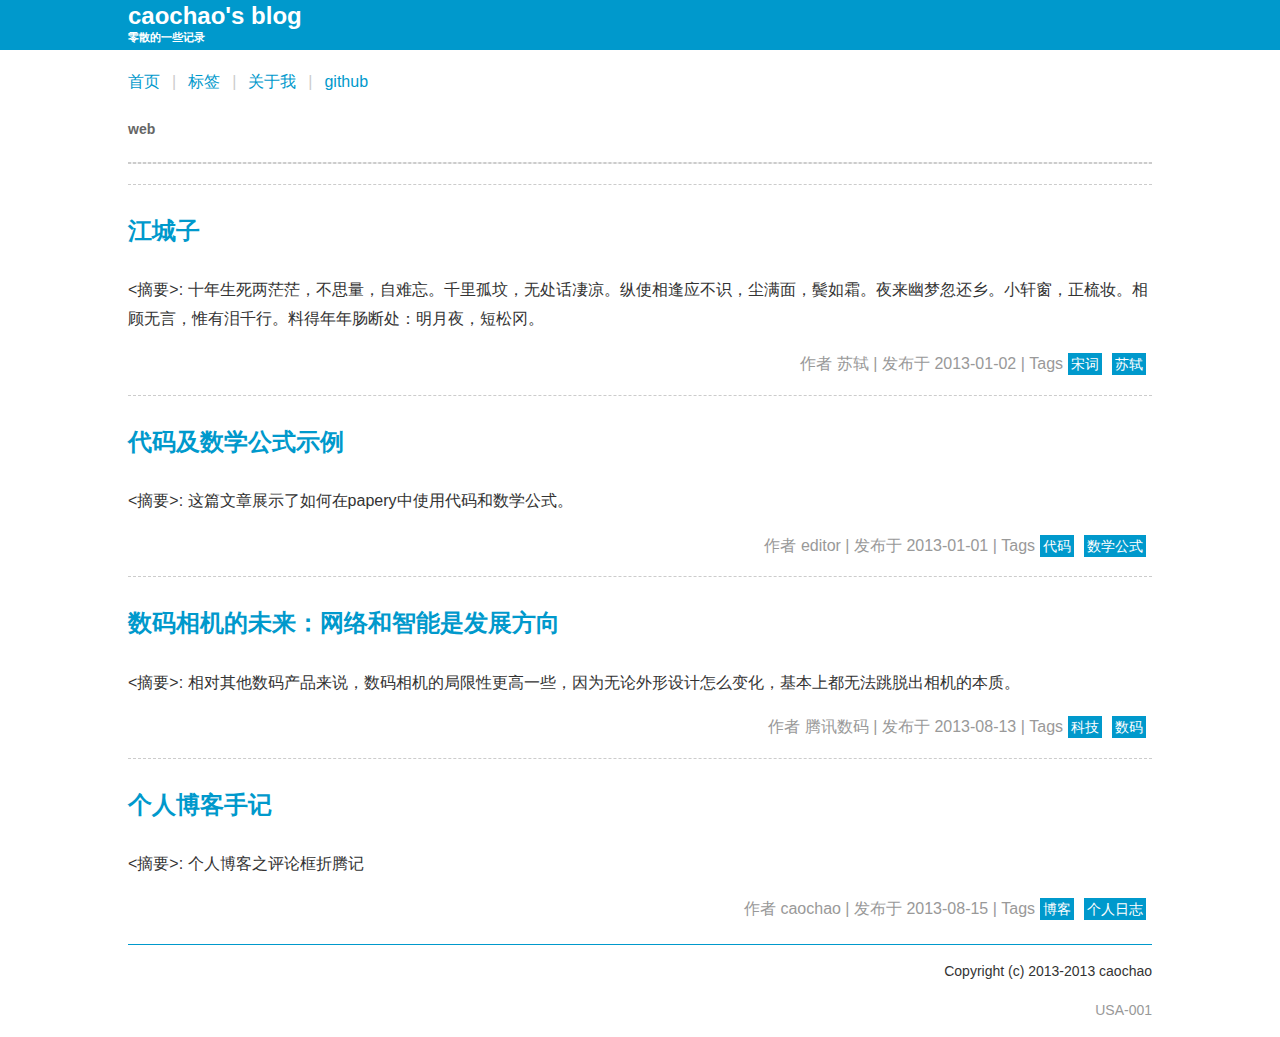
==== index.html @ ac389c72 "personal blog" ====
<!doctype html>
<html>
    <head>
        <meta http-equiv="X-UA-Compatible" content="IE=edge,chrome=1"/>
        <meta http-equiv="Content-Type" content="text/html; charset=UTF-8"/>
        <meta name="description" content="caochao's blog-powerd by github pages"/>
        <meta name="keywords" content="宋词,苏轼,代码,数学公式,科技,数码,博客,个人日志"/>
        <meta name="author" content="caochao"/>
        <meta name="viewport" content="width=device-width, initial-scale=1, maximum-scale=1"/>
        <title>caochao's blog - 零散的一些记录
</title>
        <link rel="stylesheet" href="/assets/vendor/normalize.css"/>
        <link rel="stylesheet" href="/assets/vendor/prettify.css"/>
        <link rel="stylesheet" href="/assets/themes/default/main.css"/>
        <link rel="shortcut icon" href="/fav.ico"/>
        <script type="text/javascript" src="/assets/vendor/prettify.js"></script>
        
    </head>
    <body onload="prettyPrint()">
    <div id="header">
        <div id="header-inner">
            <div id="title"><a href="/">caochao's blog</a></div>
            <div id="subtitle">零散的一些记录</div>
        </div>
    </div>

<div id="main">
    <div id="main-inner">
        <div id="topnav">
            <ul>
                <li><a href="/">首页</a></li>
                <li class="sep"> | </li>
                <li><a href="/tag.html">标签</a></li>
                
<li class="sep"> | </li>
<li><a href="/pages/about-me.html" target="_self">关于我</a></li>

<li class="sep"> | </li>
<li><a href="https://github.com/caochao" target="_blank">github</a></li>


            </ul>
            <div style="clear:both;"></div>
        </div>
        <div id="aboutme"><p>web</p></div>
        <div id="tag-cloud">
            
            <div style="clear:both;"></div>
        </div>
        <div id="article-blocks">
            
            <div class="article-block">
                <p class="title"><a href="/articles/first-post.html">江城子</a></p>
                <p class="abstract">&lt;摘要&gt;: 十年生死两茫茫，不思量，自难忘。千里孤坟，无处话凄凉。纵使相逢应不识，尘满面，鬓如霜。夜来幽梦忽还乡。小轩窗，正梳妆。相顾无言，惟有泪千行。料得年年肠断处：明月夜，短松冈。</p>
                <p class="meta">作者 苏轼 | 发布于 2013-01-02 | Tags 
                    
                    <a class="tag" href="/tag.html#宋词">宋词</a>
                    
                    <a class="tag" href="/tag.html#苏轼">苏轼</a>
                    
                </p>
            </div>
            
            <div class="article-block">
                <p class="title"><a href="/articles/second-post.html">代码及数学公式示例</a></p>
                <p class="abstract">&lt;摘要&gt;: 这篇文章展示了如何在papery中使用代码和数学公式。</p>
                <p class="meta">作者 editor | 发布于 2013-01-01 | Tags 
                    
                    <a class="tag" href="/tag.html#代码">代码</a>
                    
                    <a class="tag" href="/tag.html#数学公式">数学公式</a>
                    
                </p>
            </div>
            
            <div class="article-block">
                <p class="title"><a href="/articles/future-of-digit-camera.html">数码相机的未来：网络和智能是发展方向</a></p>
                <p class="abstract">&lt;摘要&gt;: 相对其他数码产品来说，数码相机的局限性更高一些，因为无论外形设计怎么变化，基本上都无法跳脱出相机的本质。</p>
                <p class="meta">作者 腾讯数码 | 发布于 2013-08-13 | Tags 
                    
                    <a class="tag" href="/tag.html#科技">科技</a>
                    
                    <a class="tag" href="/tag.html#数码">数码</a>
                    
                </p>
            </div>
            
            <div class="article-block">
                <p class="title"><a href="/articles/diary-of-personal-blog.html">个人博客手记</a></p>
                <p class="abstract">&lt;摘要&gt;: 个人博客之评论框折腾记</p>
                <p class="meta">作者 caochao | 发布于 2013-08-15 | Tags 
                    
                    <a class="tag" href="/tag.html#博客">博客</a>
                    
                    <a class="tag" href="/tag.html#个人日志">个人日志</a>
                    
                </p>
            </div>
            
        </div>
    </div>
</div>
        <div id="footer">
            <div id="footer-inner">
                <p id="copyright">Copyright (c) 2013-2013 caochao</p>
                <p id="icp"><a href="http://www.miibeian.gov.cn/" target="_blank">USA-001</a></p>
            </div>
        </div>
        <script type="text/javascript" src="http://cdn.mathjax.org/mathjax/latest/MathJax.js?config=TeX-AMS-MML_HTMLorMML">
</script>

    </body>
</html>
---- assets/vendor/prettify.css ----
.com { color: #93a1a1; }
.lit { color: #195f91; }
.pun, .opn, .clo { color: #93a1a1; }
.fun { color: #dc322f; }
.str, .atv { color: #D14; }
.kwd, .prettyprint .tag { color: #1e347b; }
.typ, .atn, .dec, .var { color: teal; }
.pln { color: #48484c; }

.prettyprint {
  padding: 8px;
  background-color: #f7f7f9;
  border: 1px solid #e1e1e8;
}
.prettyprint.linenums {
  -webkit-box-shadow: inset 40px 0 0 #fbfbfc, inset 41px 0 0 #ececf0;
     -moz-box-shadow: inset 40px 0 0 #fbfbfc, inset 41px 0 0 #ececf0;
          box-shadow: inset 40px 0 0 #fbfbfc, inset 41px 0 0 #ececf0;
}

/* Specify class=linenums on a pre to get line numbering */
ol.linenums {
  margin: 0 0 0 33px; /* IE indents via margin-left */
}
ol.linenums li {
  padding-left: 12px;
  color: #bebec5;
  line-height: 20px;
  text-shadow: 0 1px 0 #fff;
}
---- assets/themes/default/main.css ----
body {
    font-family: arial,sans-serif; 
}
a {
    text-decoration: none;
    color: #0099CC;
}
a:hover {
    text-decoration: underline;
}
p {
    font-size: 16px;
    line-height: 1.8em;
    color: #333333;
}
li {
    line-height: 1.8em;
}
h1, h2, h3, h4 {
}
pre.prettyprint {
	font-size: 12px;
}
div#header {
    background-color: #0099CC;
    height: 50px;
}
div#header-inner {
    width: 1024px;
    margin: 0 auto;
    padding-top: 2px;
}
div#main-inner {
    width: 1024px;
    margin: 0 auto;
}
div#title a {
    font-weight: bold;
    font-size: 24px;
    color: #FFFFFF;
}
div#subtitle {
    color: #FFFFFF;
    font-weight: bold;
    font-size: 11px;
    color: #FFFFFF;
}
div#footer-inner {
    border-top: 1px solid #0099CC;
    width: 1024px;
    margin: 20px auto 0;
}
div#footer-inner p {
    text-align: right;
    font-size: 14px;
}
div#footer-inner p#icp a {
    color: #999999;
}
div#article-title {
    margin: 18px 0;
    font-size: 30px;
    font-weight: bold;
    border-left: 6px solid #CCCCCC;
    padding-left: 12px;
}
div#article-title a {
    color: #333333;
}
div#article-content p.picture {
    text-align: center;
}
div#article-content h1 {
	background-color: #999999;
	color: #FFFFFF;
	padding: 2px;
}
div#article-content h2 {
	border-bottom: 1px dashed #666666;
}
div#article-content h3 {
}
div#article-content blockquote {
    margin-left: 5px;
    padding-left: 30px;
	border-left: 5px solid #0099CC;
	font-size: 14px;
}
div#article-meta {
    color: #999999;
    padding: 6px 0;
}
div.article-block {
    border-top: 1px dashed #CCCCCC;
}
div.article-block p.title {
    font-size: 24px;
    font-weight: bold;
}
div.article-block p.meta {
    text-align: right;
    color: #999999;
}
div.article-block a.tag {
    margin-right: 6px;
    background-color: #0099CC;
    color: #FFFFFF;
    padding: 3px;
    font-size: 14px;
}
div#aboutme {
    margin: 20px auto;
}
div#aboutme p {
    font-size: 14px;
    font-weight: bold;
    color: #666666;
}
div#rss {
    border-bottom: 1px dashed #CCCCCC;
    margin: 20px auto;
    text-align: right;
}
pre.prettyprint {
    padding: 10px 20px;
    font-family: Monaco,Consolas,'Lucida Console','Liberation Mono','DejaVu Sans Mono','Bitstream Vera Sans Mono','Courier New','宋体';
}
div#tag-cloud {
    border: 1px dashed #CCCCCC;
    margin: 20px 0;
    background-color: #F0F0F0;
}
div#tag-cloud a {
    margin: 6px;
    display: block;
    float: left;
    background-color: #0099CC;
    color: #FFFFFF;
    padding: 3px;
    font-size: 14px;
}
div#tag-cloud a .count {
    color: #FFCC00;
    font-size: 12px;
}
div#tag-index h1 {
    border-bottom: 1px dashed #CCCCCC;
}
div#tag-index h1 a {
    color: #666666;
    font-size: 24px;
}
div#article-tags {
    margin-top: 6px;
}
div#article-tags a.tag {
    margin-right: 6px;
    background-color: #0099CC;
    color: #FFFFFF;
    padding: 3px;
    font-size: 14px;
}
div#topnav ul {
    margin: 0;
    padding: 0;
    margin-top: 18px;
}
div#topnav ul li {
    list-style: none;
    float: left;
}
div#topnav ul li a {
    display: block;
}
div#topnav ul li.sep {
    color: #CCCCCC;
    margin: 0 12px;
}
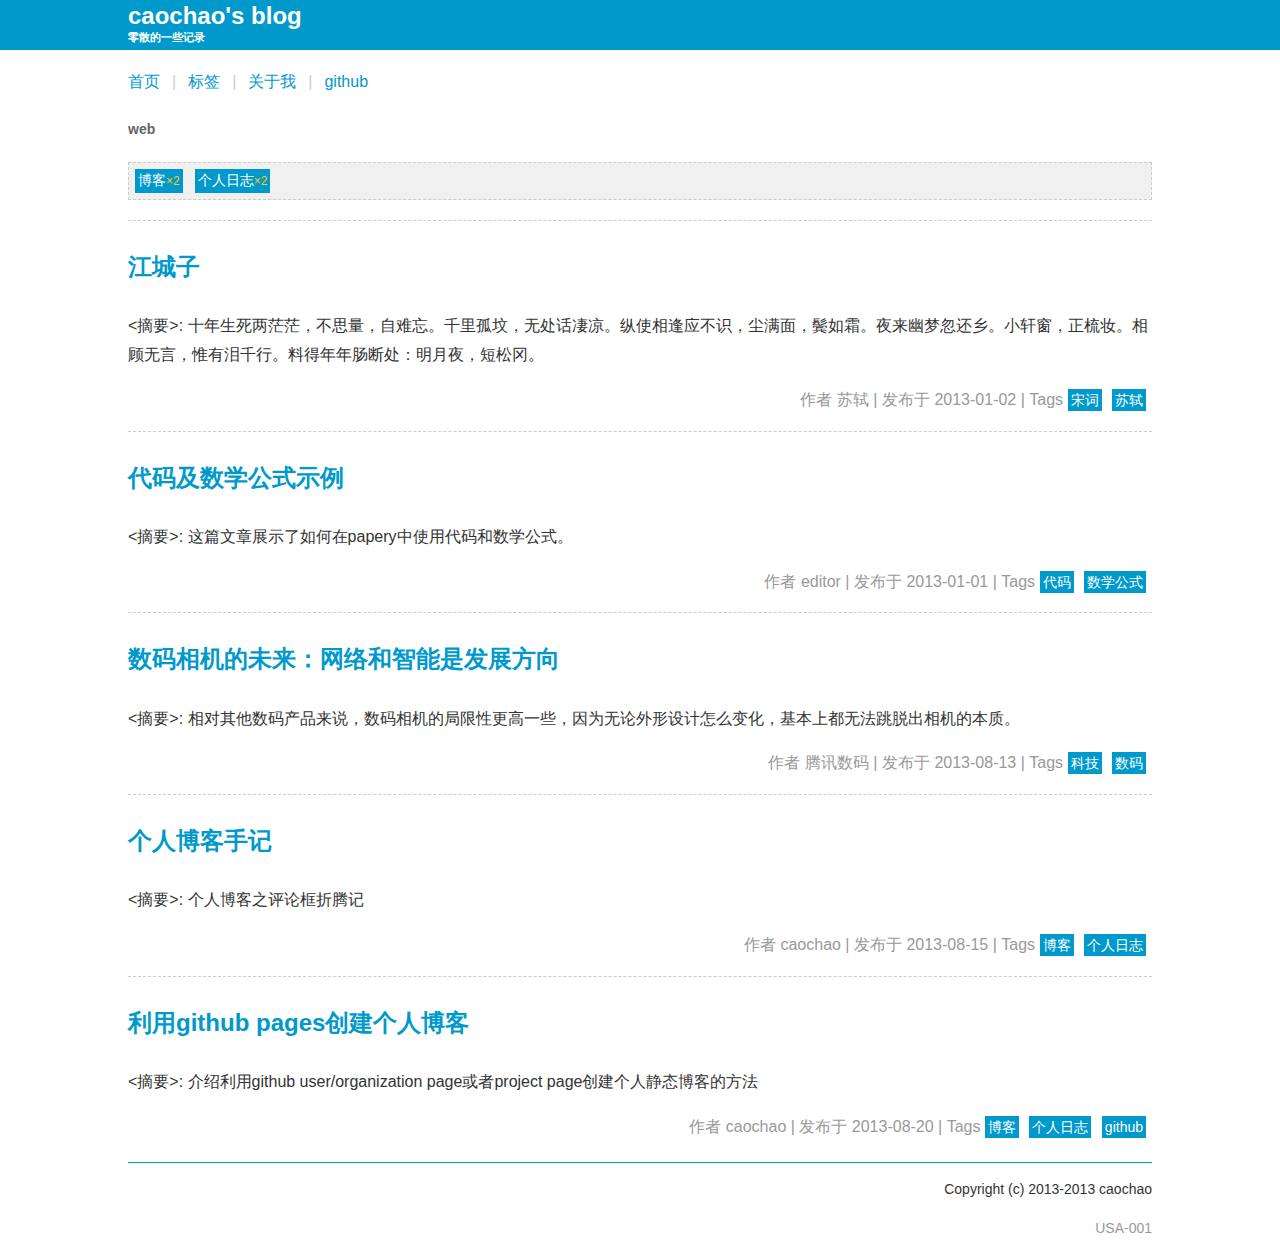
==== commit 069318d6: "add a new post" ====
--- a/index.html
+++ b/index.html
@@ -4,7 +4,7 @@
         <meta http-equiv="X-UA-Compatible" content="IE=edge,chrome=1"/>
         <meta http-equiv="Content-Type" content="text/html; charset=UTF-8"/>
         <meta name="description" content="caochao's blog-powerd by github pages"/>
-        <meta name="keywords" content="宋词,苏轼,代码,数学公式,科技,数码,博客,个人日志"/>
+        <meta name="keywords" content="宋词,苏轼,代码,数学公式,科技,数码,博客,个人日志,github"/>
         <meta name="author" content="caochao"/>
         <meta name="viewport" content="width=device-width, initial-scale=1, maximum-scale=1"/>
         <title>caochao's blog - 零散的一些记录
@@ -44,6 +44,10 @@
         </div>
         <div id="aboutme"><p>web</p></div>
         <div id="tag-cloud">
+            
+            <a href="/tag.html#博客">博客<span class="count">×2</span></a>
+            
+            <a href="/tag.html#个人日志">个人日志<span class="count">×2</span></a>
             
             <div style="clear:both;"></div>
         </div>
@@ -97,6 +101,20 @@
                 </p>
             </div>
             
+            <div class="article-block">
+                <p class="title"><a href="/articles/build-personal-blog-with-github-pages.html">利用github pages创建个人博客</a></p>
+                <p class="abstract">&lt;摘要&gt;: 介绍利用github user/organization page或者project page创建个人静态博客的方法</p>
+                <p class="meta">作者 caochao | 发布于 2013-08-20 | Tags 
+                    
+                    <a class="tag" href="/tag.html#博客">博客</a>
+                    
+                    <a class="tag" href="/tag.html#个人日志">个人日志</a>
+                    
+                    <a class="tag" href="/tag.html#github">github</a>
+                    
+                </p>
+            </div>
+            
         </div>
     </div>
 </div>
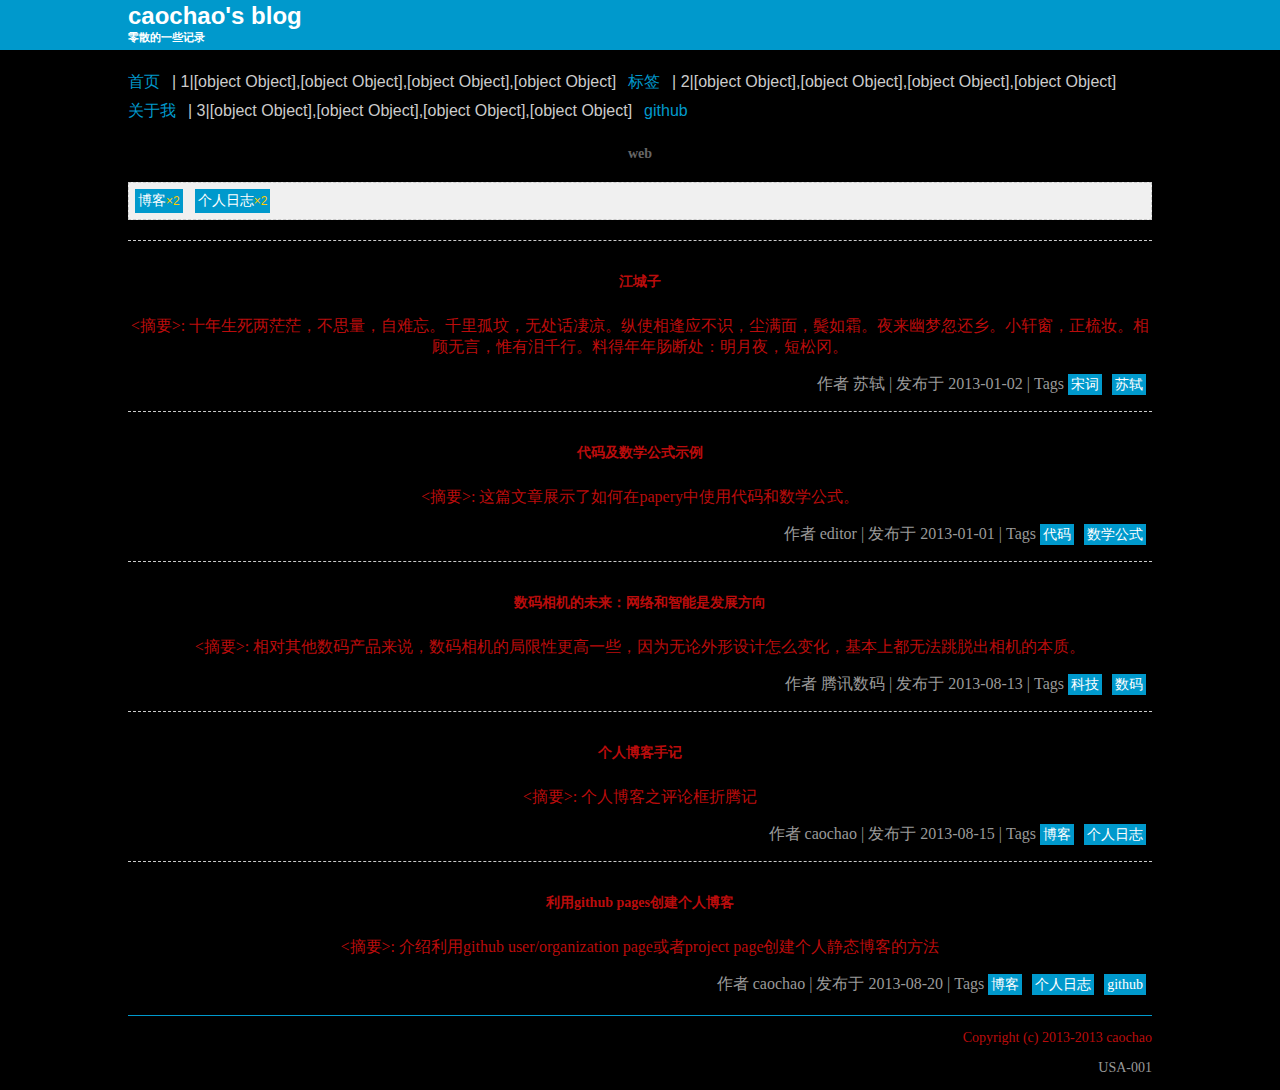
==== commit 32abb869: "add tagCloud" ====
--- a/index.html
+++ b/index.html
@@ -14,7 +14,8 @@
         <link rel="stylesheet" href="/assets/themes/default/main.css"/>
         <link rel="shortcut icon" href="/fav.ico"/>
         <script type="text/javascript" src="/assets/vendor/prettify.js"></script>
-        
+        <link rel="stylesheet" type="text/css" href="/assets/tagCloud/tagCloud.css">
+<script type="text/javascript" src="/assets/tagCloud/tagCloud.js"></script>
     </head>
     <body onload="prettyPrint()">
     <div id="header">
@@ -28,18 +29,26 @@
     <div id="main-inner">
         <div id="topnav">
             <ul>
-                <li><a href="/">首页</a></li>
-                <li class="sep"> | </li>
-                <li><a href="/tag.html">标签</a></li>
-                
-<li class="sep"> | </li>
-<li><a href="/pages/about-me.html" target="_self">关于我</a></li>
-
-<li class="sep"> | </li>
-<li><a href="https://github.com/caochao" target="_blank">github</a></li>
-
-
-            </ul>
+	
+	
+	<li><a href="/" target="_self">首页</a></li>
+	
+	
+	<li class="sep"> | 1|[object Object],[object Object],[object Object],[object Object]</li>
+	
+	<li><a href="/tag.html" target="_self">标签</a></li>
+	
+	
+	<li class="sep"> | 2|[object Object],[object Object],[object Object],[object Object]</li>
+	
+	<li><a href="/pages/about-me.html" target="_self">关于我</a></li>
+	
+	
+	<li class="sep"> | 3|[object Object],[object Object],[object Object],[object Object]</li>
+	
+	<li><a href="https://github.com/caochao" target="_blank">github</a></li>
+	
+</ul>
             <div style="clear:both;"></div>
         </div>
         <div id="aboutme"><p>web</p></div>
--- a/assets/tagCloud/tagCloud.css
+++ b/assets/tagCloud/tagCloud.css
@@ -0,0 +1,11 @@
+body {background: #000 url(index.png) no-repeat center 230px;}
+#div1 {position:relative; width:450px; height:450px; margin: 20px auto 0; }
+#div1 a {position:absolute; top:0px; left:0px; font-family: Microsoft YaHei; color:#fff; font-weight:bold; text-decoration:none; padding: 3px 6px; }
+#div1 a:hover {border: 1px solid #eee; background: #000; }
+#div1 .blue {color:blue;}
+#div1 .red {color:red;}
+#div1 .yellow {color:yellow;}
+
+p { font: 16px Microsoft YaHei; text-align: center; color: #ba0c0c; }
+p a { font-size: 14px; color: #ba0c0c; }
+p a:hover { color: red; }